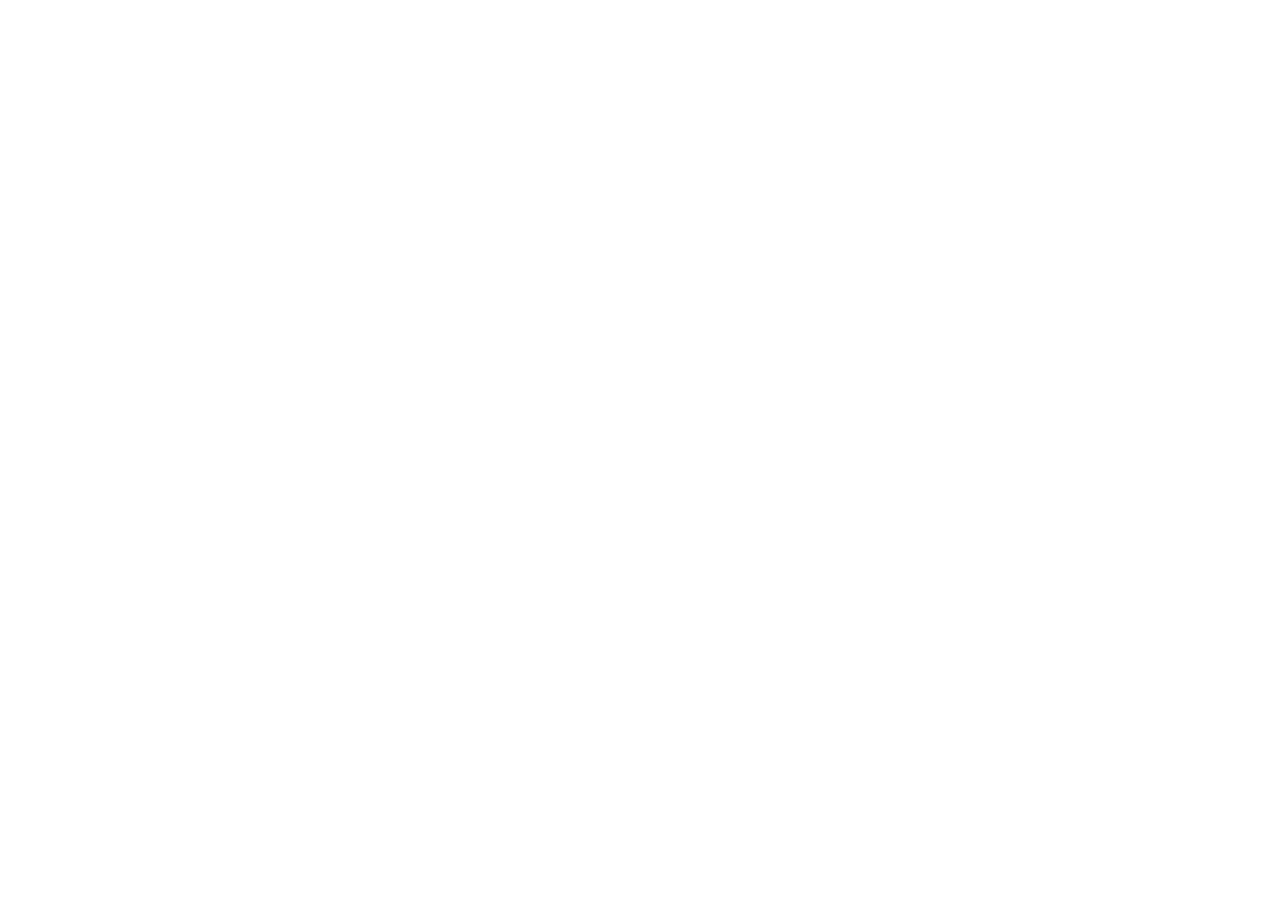
==== pages/index.html @ fdb20675 "Delt ind i filer og lavet udkast til produkt siden" ====
<!DOCTYPE html>
<html lang="en">

<head>
    <meta charset="UTF-8">
    <meta name="viewport" content="width=device-width, initial-scale=1.0">
    <title>Document</title>
    <link rel="stylesheet" href="Css.css">
</head>

<body>
    

    <script scr="js.js"></script>
</body>

</html>
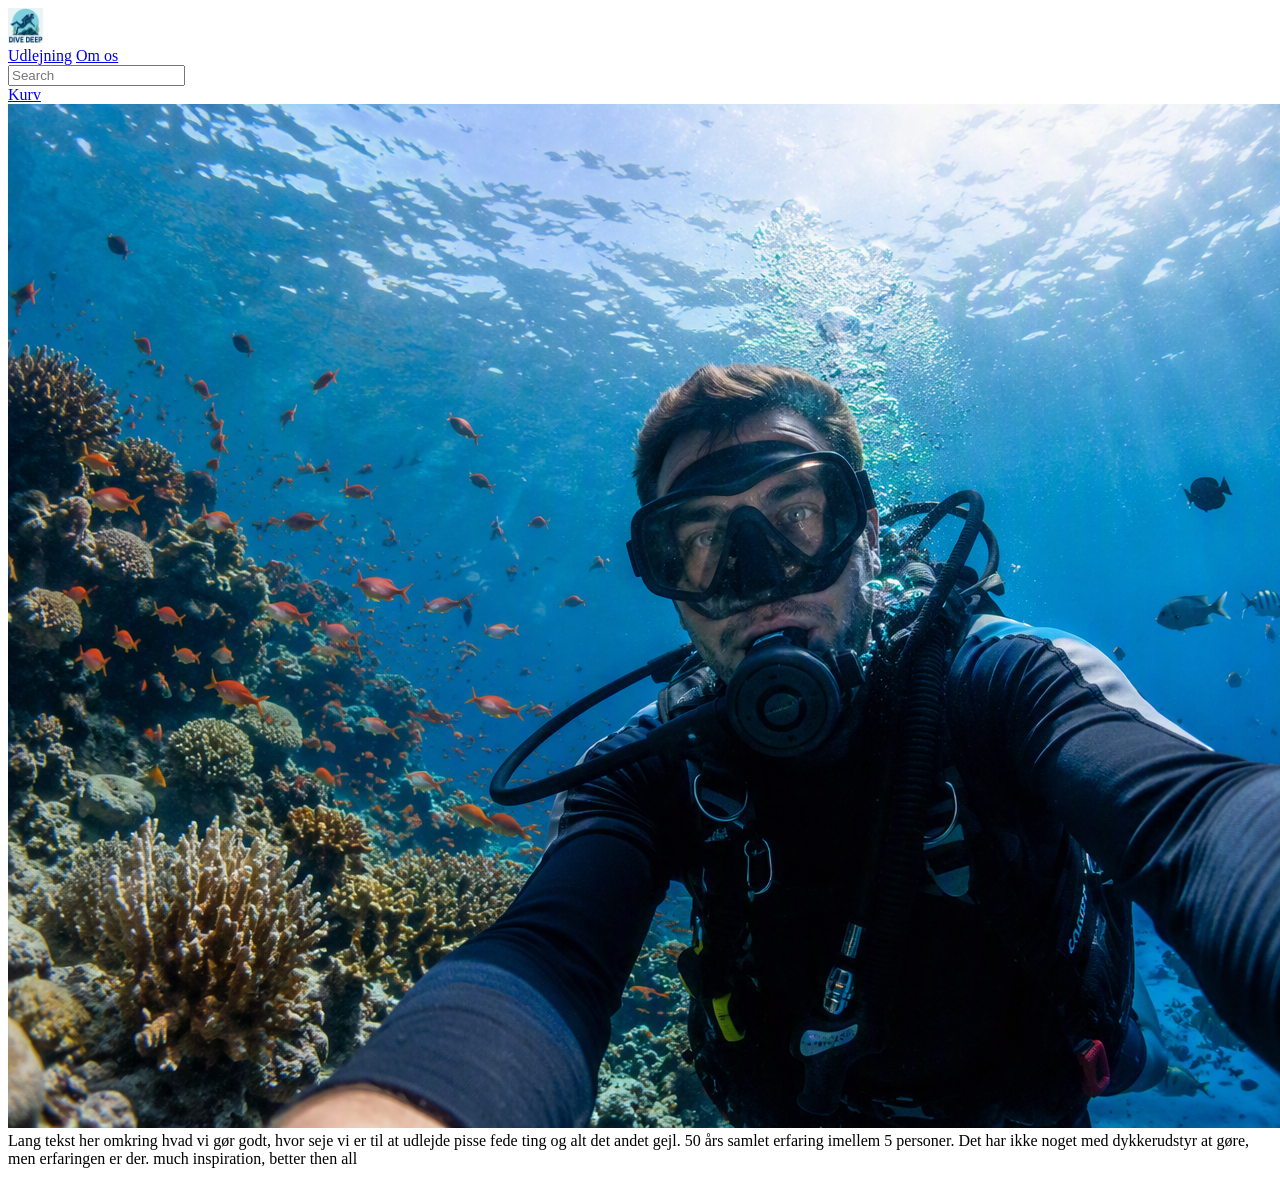
==== commit 3a3fe308: "Merge remote-tracking branch 'origin/main' into fix-merge-new Co-authored-by: LaugeM <46719124+Lauge" ====
--- a/pages/index.html
+++ b/pages/index.html
@@ -5,13 +5,59 @@
     <meta charset="UTF-8">
     <meta name="viewport" content="width=device-width, initial-scale=1.0">
     <title>Document</title>
-    <link rel="stylesheet" href="Css.css">
+    <link rel="stylesheet" href="DiveDeep.css">
 </head>
 
 <body>
-    
+    <!-- <img class="Logo" src="Projekt_logo.png" alt="LogoIcon"> -->
+    <div class="TopNav">
+        <a href="#LandingPage"><img src="/Assets/Images/Projekt_logo.png" width="35px" height="35px" class="Logo" alt="LogoIcon"></a>
+        <div id="TopNavButton">
+            <a href="#Udlejning">Udlejning</a>
+            <a href="#OmOs">Om os</a>
+            <div class="SearchCenter">
+                <input type="search" class="Search" placeholder="Search"></input>
+            </div>
+            <a href="#Kurv" class="Kurv">Kurv</a>
+        </div>
+    </div>
+    <div class="container">
+        <img id="Forsidebillede" src="/Assets/Images/Forsidebillede.png" alt="Dykker_som_har_set_døden_fra_Nyborg #MeatCrayon">
+        <div class="CenterText">Lang tekst her omkring hvad vi gør godt, hvor seje vi er til at udlejde pisse fede ting
+            og alt det andet gejl. 50 års samlet erfaring imellem 5 personer. Det har ikke noget med dykkerudstyr at
+            gøre, men erfaringen er der. much inspiration, better then all</div>
+    </div>
+    <p> </p>
+    <p> </p>
+    <p> </p>
+    <p> </p>
+    <p> </p>
+    <p> </p>
+    <p> </p>
+    <p> </p>
+    <p> </p>
+    <p> </p>
+    <p> </p>
+    <p> </p>
+    <p> </p>
+    <p> </p>
+    <p> </p>
+    <p> </p>
+    <p> </p>
+    <p> </p>
+    <p> </p>
+    <p> </p>
+    <p> </p>
+    <p> </p>
+    <p> </p>
+    <p> </p>
+    <p> </p>
+    <p> </p>
+    <p> </p>
+    <p> </p>
+    <p> </p>
+    <p> </p>
 
-    <script scr="js.js"></script>
 </body>
 
 </html>
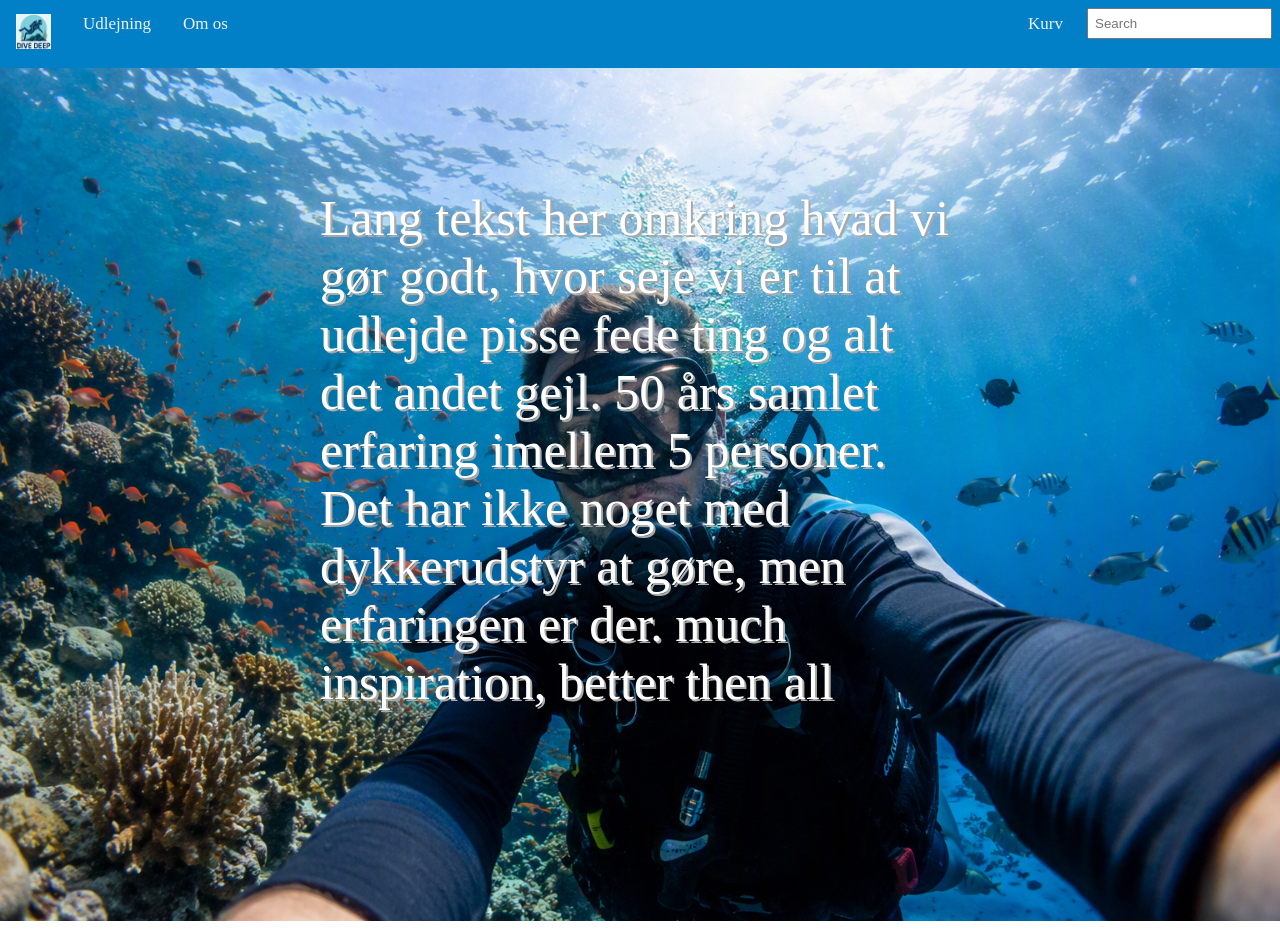
==== commit 30002b2b: "moved DiveDeep.css into styles folder" ====
--- a/pages/index.html
+++ b/pages/index.html
@@ -5,7 +5,7 @@
     <meta charset="UTF-8">
     <meta name="viewport" content="width=device-width, initial-scale=1.0">
     <title>Document</title>
-    <link rel="stylesheet" href="DiveDeep.css">
+    <link rel="stylesheet" href="../styles/DiveDeep.css">
 </head>
 
 <body>
--- a/styles/DiveDeep.css
+++ b/styles/DiveDeep.css
@@ -0,0 +1,66 @@
+body {
+  
+    margin: 0;
+}
+
+.TopNav {
+    background-color: rgb(1, 127, 199);
+    overflow: hidden;
+    position: sticky;
+    top: 0;
+    z-index: 1;
+
+}
+
+.TopNav a {
+    float: left;
+    color: #f2f2f2;
+    text-align: center;
+    padding: 14px 16px;
+    text-decoration: none;
+    font-size: 17px;
+}
+.TopNav a#TopNavButton{
+    padding: 14px 16px;
+}
+
+.TopNav a:hover {
+    background-color: grey;
+    opacity: 35%;
+    color: black;
+}
+
+.TopNav a.Logo {
+    object-fit: fill;
+    border-radius: 50%;
+  
+}
+
+.TopNav input.Search {
+    float: right;
+    padding: 6px;
+    margin: 8px;
+}
+
+.TopNav a.Kurv {
+    float: right;
+}
+
+#Forsidebillede {
+    padding: 0;
+    display: block;
+    margin: 0 auto;
+    max-height: 100%;
+    max-width: 100%;
+}
+
+.CenterText {
+    position: absolute;
+    top: 50%;
+    left: 50%;
+    text-shadow: 2px 2px darkgray;
+    transform: translate(-50%, -50%);
+    
+    font-size: 50px;
+    color: white;
+}
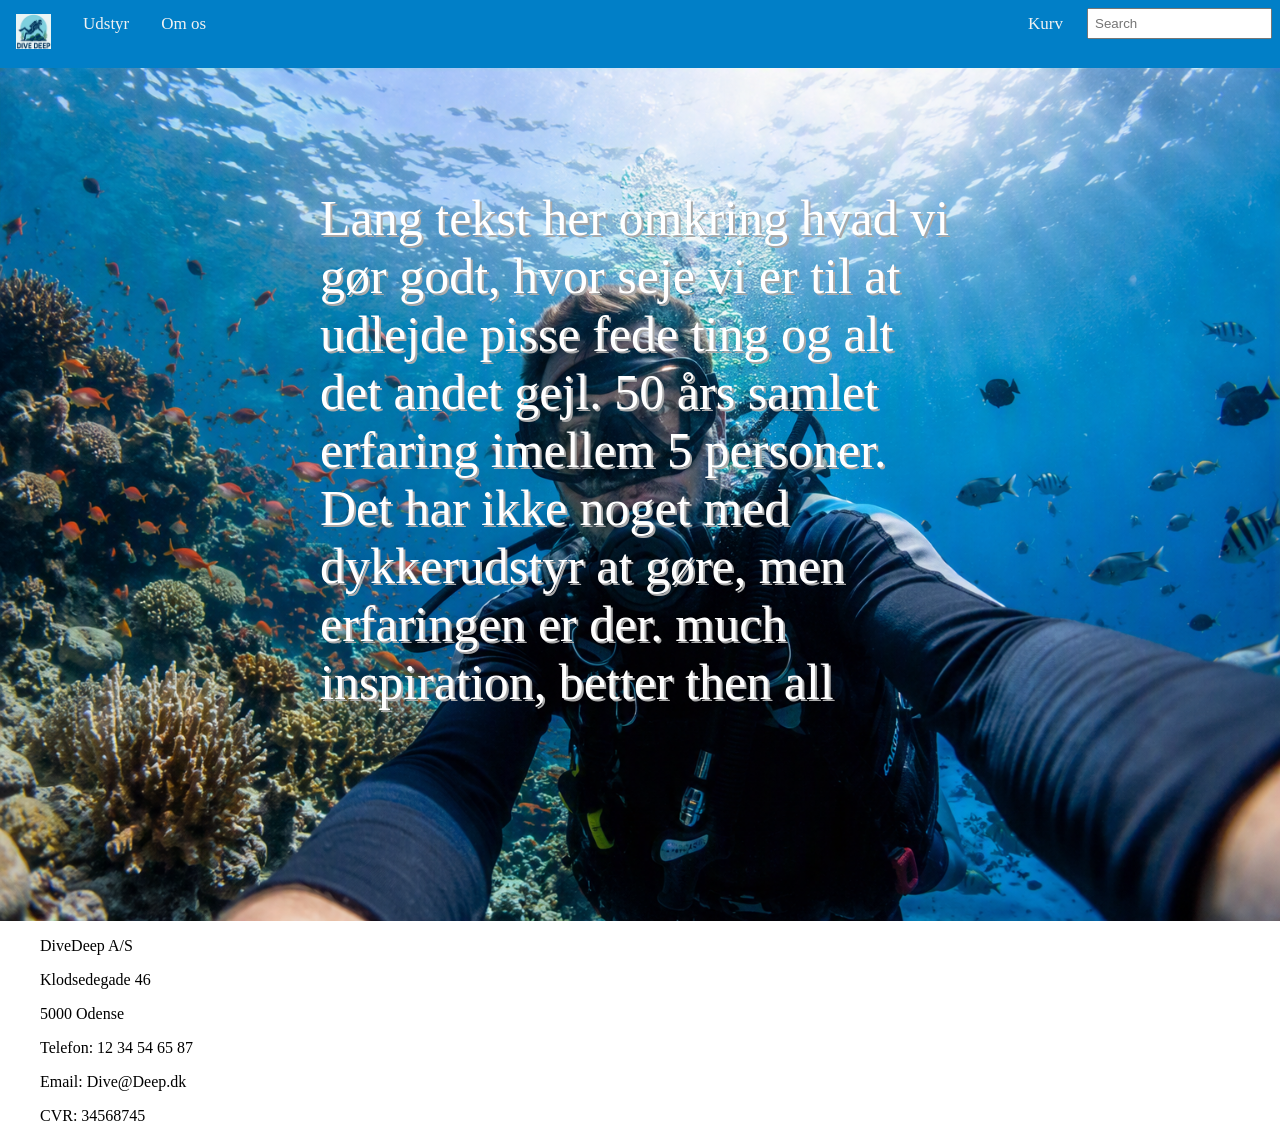
==== commit d27ba179: "addet Information on front page" ====
--- a/pages/index.html
+++ b/pages/index.html
@@ -13,12 +13,12 @@
     <div class="TopNav">
         <a href="#LandingPage"><img src="/Assets/Images/Projekt_logo.png" width="35px" height="35px" class="Logo" alt="LogoIcon"></a>
         <div id="TopNavButton">
-            <a href="#Udlejning">Udlejning</a>
+            <a href="product.html">Udstyr</a>
             <a href="#OmOs">Om os</a>
             <div class="SearchCenter">
                 <input type="search" class="Search" placeholder="Search"></input>
             </div>
-            <a href="#Kurv" class="Kurv">Kurv</a>
+            <a href="cart.html" class="Kurv">Kurv</a>
         </div>
     </div>
     <div class="container">
@@ -27,36 +27,18 @@
             og alt det andet gejl. 50 års samlet erfaring imellem 5 personer. Det har ikke noget med dykkerudstyr at
             gøre, men erfaringen er der. much inspiration, better then all</div>
     </div>
-    <p> </p>
-    <p> </p>
-    <p> </p>
-    <p> </p>
-    <p> </p>
-    <p> </p>
-    <p> </p>
-    <p> </p>
-    <p> </p>
-    <p> </p>
-    <p> </p>
-    <p> </p>
-    <p> </p>
-    <p> </p>
-    <p> </p>
-    <p> </p>
-    <p> </p>
-    <p> </p>
-    <p> </p>
-    <p> </p>
-    <p> </p>
-    <p> </p>
-    <p> </p>
-    <p> </p>
-    <p> </p>
-    <p> </p>
-    <p> </p>
-    <p> </p>
-    <p> </p>
-    <p> </p>
+   <footer>
+    <nav>
+        <ul>
+            <p>DiveDeep A/S</p>
+            <p>Klodsedegade 46</p>
+            <p>5000 Odense</p>
+            <p>Telefon: 12 34 54 65 87</p>
+            <p>Email: Dive@Deep.dk</p>
+            <p>CVR: 34568745</p>
+        </ul>
+    </nav>
+   </footer>
 
 </body>
 
